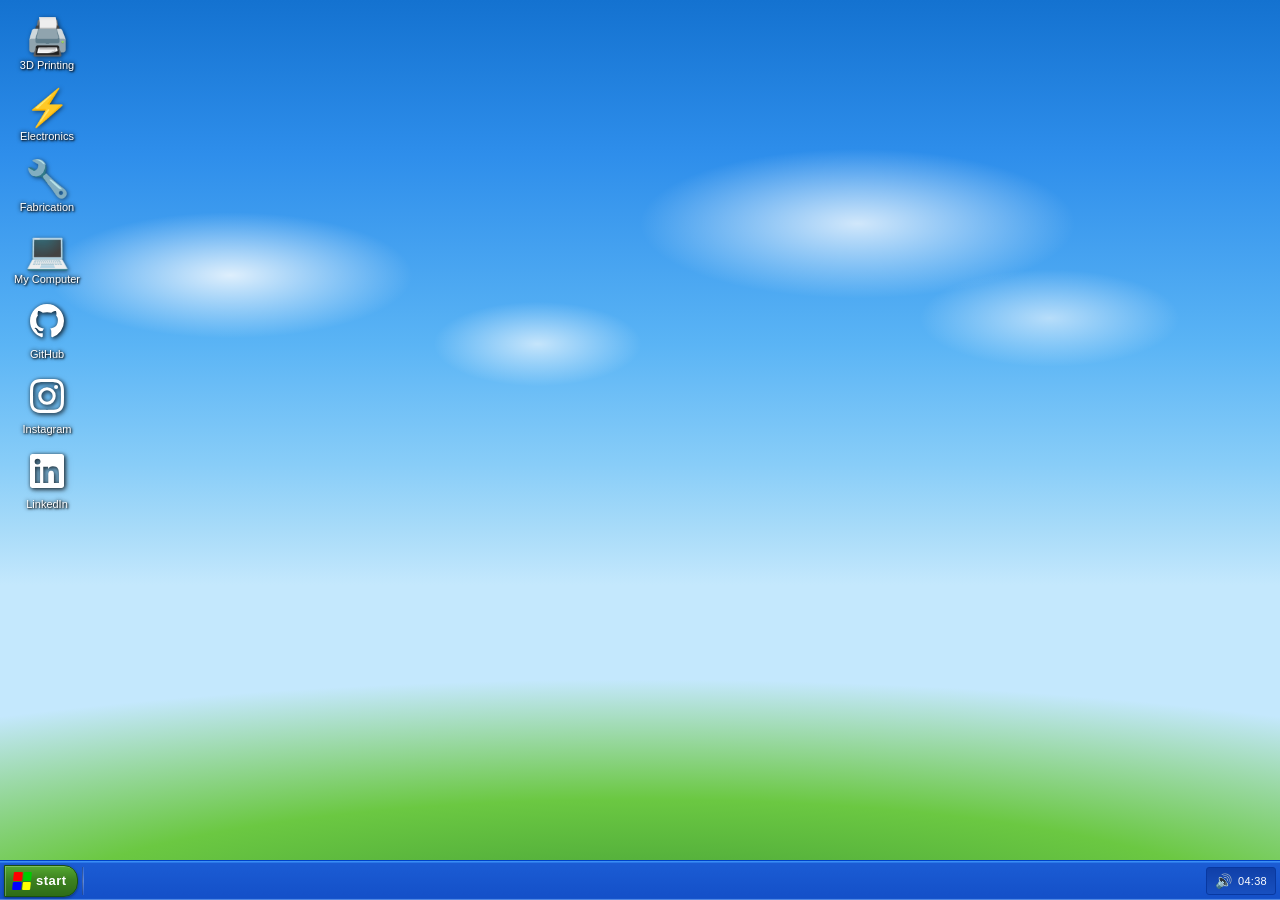
==== index.html @ 9f6838d5 "first commit" ====
<!DOCTYPE html>
<html lang="en">
<head>
  <meta charset="UTF-8">
  <meta name="viewport" content="width=device-width, initial-scale=1.0, viewport-fit=cover">
  <title>MuhCodes Workshop</title>
  <link rel="stylesheet" href="style.css">
</head>
<body>

  <!-- ─── Desktop ──────────────────────────────────── -->
  <div id="desktop" role="main">
    <div id="desktop-icons" role="list" aria-label="Desktop icons"></div>
    <div id="windows-container" aria-live="polite"></div>
  </div>

  <!-- ─── Taskbar ───────────────────────────────────── -->
  <div id="taskbar" role="navigation" aria-label="Taskbar">
    <button id="start-btn" aria-haspopup="true" aria-expanded="false" aria-controls="start-menu">
      <span class="win-flag" aria-hidden="true">
        <span class="flag-tl"></span><span class="flag-tr"></span>
        <span class="flag-bl"></span><span class="flag-br"></span>
      </span>
      <span class="start-label">start</span>
    </button>

    <div id="taskbar-divider" aria-hidden="true"></div>
    <div id="taskbar-windows" role="list" aria-label="Open windows"></div>

    <div id="system-tray" aria-label="System tray">
      <span class="tray-icon" title="Volume" aria-hidden="true">🔊</span>
      <span id="clock" role="timer" aria-label="Current time"></span>
    </div>
  </div>

  <!-- ─── Start Menu ────────────────────────────────── -->
  <div id="start-menu" role="dialog" aria-label="Start Menu" hidden>
    <div id="start-menu-header">
      <div class="user-avatar" aria-hidden="true">🧑‍💻</div>
      <span id="start-menu-username">MuhCodes</span>
    </div>
    <div id="start-menu-body">
      <div id="start-menu-left" role="list"></div>
      <div id="start-menu-separator" aria-hidden="true"></div>
      <div id="start-menu-right" role="list"></div>
    </div>
    <div id="start-menu-footer">
      <button class="footer-btn" onclick="doShutDown()">
        <span aria-hidden="true">🔴</span> Shut Down
      </button>
    </div>
  </div>

  <!-- ─── Shut-down overlay (easter egg) ───────────── -->
  <div id="shutdown-overlay" hidden aria-modal="true" role="dialog">
    <div id="shutdown-dialog">
      <div id="shutdown-logo" aria-hidden="true">
        <span class="sd-flag">
          <span class="flag-tl"></span><span class="flag-tr"></span>
          <span class="flag-bl"></span><span class="flag-br"></span>
        </span>
        <span>Windows <em>XP</em></span>
      </div>
      <p>It is now safe to close your browser.</p>
      <button onclick="document.getElementById('shutdown-overlay').hidden=true">
        Wait — actually keep it open
      </button>
    </div>
  </div>

  <script src="content.js"></script>
  <script src="app.js"></script>
</body>
</html>
---- style.css ----
/* ════════════════════════════════════════════════════
   MuhCodes Workshop — Windows XP Luna Theme
   ════════════════════════════════════════════════════ */

/* ── Variables ──────────────────────────────────── */
:root {
  --title-h: 28px;
  --taskbar-h: 40px;
  --xp-blue-hi:   #4EA6FD;
  --xp-blue-mid:  #1A5FD4;
  --xp-blue-lo:   #0E40B0;
  --xp-title-lo:  #0831D9;
  --xp-border:    #0831D9;
  --xp-inactive:  #7A96DF;
  --xp-panel:     #ECE9D8;
  --xp-panel-dk:  #D4D0C8;
  --win-shadow:   4px 4px 12px rgba(0,0,0,.55);
  --start-green:  #3D8220;
  --start-hi:     #54A830;
  --font:         'Tahoma', 'Segoe UI', Arial, sans-serif;
}

/* ── Reset ──────────────────────────────────────── */
*, *::before, *::after { box-sizing: border-box; margin: 0; padding: 0; }
[hidden] { display: none !important; }

html, body {
  width: 100%; height: 100%;
  overflow: hidden;
  font-family: var(--font);
  font-size: 12px;
  color: #000;
  user-select: none;
}

/* ══════════════════════════════════════════════════
   DESKTOP — Bliss wallpaper approximation
   ══════════════════════════════════════════════════ */
#desktop {
  position: fixed;
  inset: 0 0 var(--taskbar-h) 0;
  overflow: hidden;
  background:
    /* clouds */
    radial-gradient(ellipse 260px 90px  at 18% 32%, rgba(255,255,255,.82) 0%, transparent 70%),
    radial-gradient(ellipse 320px 110px at 67% 26%, rgba(255,255,255,.76) 0%, transparent 68%),
    radial-gradient(ellipse 160px 65px  at 42% 40%, rgba(255,255,255,.65) 0%, transparent 65%),
    radial-gradient(ellipse 200px 75px  at 82% 37%, rgba(255,255,255,.58) 0%, transparent 65%),
    /* green hills */
    radial-gradient(ellipse 190% 58% at 50% 108%,
      #3a9428 0%, #56b23c 14%, #6bc842 26%, rgba(100,190,55,0) 50%),
    /* sky */
    linear-gradient(180deg,
      #1472D0 0%, #2E8EEB 18%, #5AB4F5 40%,
      #88CDF8 54%, #AADCF9 62%, #C4E8FD 68%);
}

/* ── Desktop Icons ──────────────────────────────── */
#desktop-icons {
  display: flex;
  flex-direction: column;
  flex-wrap: wrap;
  align-content: flex-start;
  height: 100%;
  padding: 12px 8px;
  gap: 6px;
  pointer-events: none; /* let clicks fall through to desktop bg */
}

.desktop-icon {
  display: flex;
  flex-direction: column;
  align-items: center;
  width: 78px;
  padding: 6px 4px 4px;
  border-radius: 4px;
  cursor: pointer;
  pointer-events: all;
  gap: 4px;
  border: 1px solid transparent;
  outline: none;
}

.desktop-icon:focus { border-color: rgba(255,255,255,.5); }

.desktop-icon.selected {
  background: rgba(10, 60, 180, .45);
  border-color: rgba(180, 210, 255, .7);
}

.icon-image {
  font-size: 36px;
  line-height: 1;
  filter: drop-shadow(1px 1px 2px rgba(0,0,0,.55));
}

/* SVG icons (social) */
.icon-image svg {
  width: 36px; height: 36px;
  filter: drop-shadow(1px 1px 2px rgba(0,0,0,.55));
}

.icon-label {
  font-size: 11px;
  color: #fff;
  text-shadow: 1px 1px 2px #000, 0 0 4px #000;
  text-align: center;
  word-break: break-word;
  line-height: 1.2;
  max-width: 72px;
}

/* ══════════════════════════════════════════════════
   TASKBAR
   ══════════════════════════════════════════════════ */
#taskbar {
  position: fixed;
  bottom: 0; left: 0; right: 0;
  height: var(--taskbar-h);
  display: flex;
  align-items: center;
  gap: 4px;
  padding: 0 4px;
  background: linear-gradient(180deg,
    #4095F8 0%, #3183F0 3%, #1B5CD4 6%,
    #1450C8 94%, #1758D0 97%, #2068DC 100%);
  border-top: 1px solid #0043C8;
  box-shadow: 0 -1px 0 rgba(255,255,255,.25) inset;
  z-index: 9000;
}

/* ── Start Button ───────────────────────────────── */
#start-btn {
  display: flex;
  align-items: center;
  gap: 5px;
  height: 32px;
  padding: 0 10px 0 8px;
  background: linear-gradient(180deg, var(--start-hi) 0%, var(--start-green) 45%, #2e6c18 100%);
  border: 1px solid #1a5010;
  border-radius: 0 14px 14px 0;
  color: #fff;
  font-family: var(--font);
  font-size: 13px;
  font-weight: bold;
  cursor: pointer;
  box-shadow: 1px 1px 0 rgba(255,255,255,.25) inset, 0 1px 3px rgba(0,0,0,.4);
  flex-shrink: 0;
}

#start-btn:hover { background: linear-gradient(180deg, #68C038 0%, #4A9E28 45%, #3a7e1e 100%); }
#start-btn:active { background: linear-gradient(180deg, #3a7e1e 0%, #2a6010 100%); }

/* XP windows logo (4-colour flag) */
.win-flag, .sd-flag {
  display: inline-grid;
  grid-template-columns: 1fr 1fr;
  gap: 1px;
  width: 18px; height: 18px;
  transform: skewX(-6deg);
}
.win-flag span, .sd-flag span { border-radius: 1px; }
.flag-tl { background: #F00; }
.flag-tr { background: #0C0; }
.flag-bl { background: #00F; }
.flag-br { background: #FF0; }
.sd-flag { width: 28px; height: 28px; }

.start-label { text-transform: lowercase; letter-spacing: 0.5px; }

/* ── Taskbar divider ────────────────────────────── */
#taskbar-divider {
  width: 2px; height: 28px;
  background: linear-gradient(180deg, rgba(255,255,255,.1), rgba(255,255,255,.3), rgba(255,255,255,.1));
  border-left: 1px solid rgba(0,0,0,.25);
  flex-shrink: 0;
}

/* ── Open-window buttons ────────────────────────── */
#taskbar-windows {
  flex: 1;
  display: flex;
  align-items: center;
  gap: 3px;
  overflow: hidden;
  min-width: 0;
}

.taskbar-win-btn {
  display: flex;
  align-items: center;
  gap: 5px;
  height: 28px;
  max-width: 160px;
  min-width: 60px;
  padding: 0 6px;
  background: linear-gradient(180deg, #3570C8 0%, #1848A8 100%);
  border: 1px solid #0838A0;
  border-bottom-color: #082888;
  border-radius: 3px;
  color: #fff;
  font-family: var(--font);
  font-size: 11px;
  cursor: pointer;
  white-space: nowrap;
  overflow: hidden;
  text-overflow: ellipsis;
  box-shadow: 1px 0 0 rgba(255,255,255,.15) inset;
  flex-shrink: 0;
}

.taskbar-win-btn .tw-icon { font-size: 14px; flex-shrink: 0; }
.taskbar-win-btn .tw-label { overflow: hidden; text-overflow: ellipsis; }

.taskbar-win-btn:hover { background: linear-gradient(180deg, #4888E0 0%, #2460C0 100%); }

.taskbar-win-btn.active {
  background: linear-gradient(180deg, #1040A0 0%, #1850B8 100%);
  border-style: inset;
  box-shadow: 0 0 0 1px rgba(0,0,0,.3) inset;
}

/* ── System Tray / Clock ────────────────────────── */
#system-tray {
  display: flex;
  align-items: center;
  gap: 6px;
  height: 28px;
  padding: 0 8px;
  background: linear-gradient(180deg, #1040A8 0%, #1850C0 100%);
  border: 1px solid #0838A0;
  border-radius: 3px;
  color: #fff;
  font-size: 11px;
  flex-shrink: 0;
}

.tray-icon { font-size: 14px; cursor: default; }
#clock { font-size: 11px; letter-spacing: 0.3px; white-space: nowrap; }

/* ══════════════════════════════════════════════════
   START MENU
   ══════════════════════════════════════════════════ */
#start-menu {
  position: fixed;
  bottom: var(--taskbar-h);
  left: 0;
  width: 380px;
  background: #fff;
  border: 2px solid var(--xp-blue-lo);
  border-radius: 8px 8px 0 0;
  box-shadow: 3px 0 8px rgba(0,0,0,.5);
  z-index: 9500;
  overflow: hidden;
}

#start-menu-header {
  display: flex;
  align-items: center;
  gap: 10px;
  padding: 8px 12px;
  background: linear-gradient(180deg, #1462D4, #1050B8);
  color: #fff;
}

.user-avatar { font-size: 32px; }
#start-menu-username { font-size: 14px; font-weight: bold; }

#start-menu-body {
  display: flex;
  height: 280px;
}

#start-menu-left {
  flex: 1;
  padding: 8px 4px;
  border-right: 1px solid #ccc;
  overflow-y: auto;
}

#start-menu-right {
  width: 145px;
  padding: 8px 4px;
  background: #EEF3FB;
  overflow-y: auto;
}

.start-section-title {
  font-size: 10px;
  color: #666;
  text-transform: uppercase;
  letter-spacing: 1px;
  padding: 4px 10px 2px;
}

.start-item {
  display: flex;
  align-items: center;
  gap: 8px;
  padding: 5px 10px;
  border-radius: 3px;
  cursor: pointer;
  font-size: 12px;
}

.start-item:hover { background: #316AC5; color: #fff; }

.start-item-icon { font-size: 20px; flex-shrink: 0; }

.start-separator {
  height: 1px;
  background: #ccc;
  margin: 4px 8px;
}

#start-menu-footer {
  display: flex;
  justify-content: flex-end;
  padding: 6px 10px;
  background: var(--xp-panel-dk);
  border-top: 1px solid #aaa;
}

.footer-btn {
  display: flex;
  align-items: center;
  gap: 5px;
  padding: 4px 12px;
  background: linear-gradient(180deg, #f4f4f0, #d8d4cc);
  border: 1px solid #888;
  border-radius: 3px;
  font-family: var(--font);
  font-size: 12px;
  cursor: pointer;
}
.footer-btn:hover { background: linear-gradient(180deg, #fff, #e4e0d8); }

/* ══════════════════════════════════════════════════
   WINDOWS
   ══════════════════════════════════════════════════ */
.window {
  position: absolute;
  display: flex;
  flex-direction: column;
  min-width: 280px;
  min-height: 200px;
  background: var(--xp-panel);
  border: 3px solid var(--xp-blue-lo);
  border-radius: 8px 8px 4px 4px;
  box-shadow: var(--win-shadow);
  overflow: hidden;
}

/* ── Title Bar ──────────────────────────────────── */
.window-titlebar {
  display: flex;
  align-items: center;
  justify-content: space-between;
  height: var(--title-h);
  padding: 0 3px 0 6px;
  background: linear-gradient(180deg,
    #2E93F8 0%, #1668D4 4%, #1050D2 50%,
    #0E48CC 90%, #1460D8 95%, #2070E0 100%);
  border-radius: 5px 5px 0 0;
  cursor: default;
  flex-shrink: 0;
}

.window:not(.window-active) .window-titlebar {
  background: linear-gradient(180deg, #8EA8D8 0%, #6888C0 50%, #5878B4 100%);
}

.window-title-left {
  display: flex;
  align-items: center;
  gap: 6px;
  overflow: hidden;
  flex: 1;
}

.window-icon { font-size: 14px; flex-shrink: 0; }

.window-title-text {
  color: #fff;
  font-size: 12px;
  font-weight: bold;
  white-space: nowrap;
  overflow: hidden;
  text-overflow: ellipsis;
  text-shadow: 1px 1px 2px rgba(0,0,0,.5);
}

/* ── Window Control Buttons ─────────────────────── */
.window-controls {
  display: flex;
  gap: 2px;
  align-items: center;
  flex-shrink: 0;
}

.win-btn {
  width: 22px; height: 21px;
  background: linear-gradient(180deg, #58A0FC, #2060D8);
  border: 1px solid #0838A8;
  border-radius: 3px;
  color: #fff;
  font-size: 11px;
  font-weight: bold;
  font-family: var(--font);
  cursor: pointer;
  display: flex;
  align-items: center;
  justify-content: center;
  line-height: 1;
  padding: 0;
  box-shadow: 0 1px 0 rgba(255,255,255,.3) inset;
}

.win-btn:hover  { background: linear-gradient(180deg, #80C0FF, #3878F0); }
.win-btn:active { background: linear-gradient(180deg, #2060D8, #1040B0); transform: scale(.95); }

.btn-close:hover { background: linear-gradient(180deg, #FF6060, #CC1010); }

/* ── Menu Bar / Toolbar ─────────────────────────── */
.window-menubar {
  display: flex;
  align-items: center;
  gap: 0;
  padding: 2px 4px;
  background: var(--xp-panel);
  border-bottom: 1px solid #b8b4ac;
  flex-shrink: 0;
  font-size: 11px;
}

.menu-btn {
  padding: 1px 6px;
  border: 1px solid transparent;
  border-radius: 2px;
  cursor: pointer;
  background: none;
  font-family: var(--font);
  font-size: 11px;
}

.menu-btn:hover { background: #316AC5; color: #fff; border-color: #1B48A0; }

/* ── Address Bar ────────────────────────────────── */
.window-addressbar {
  display: flex;
  align-items: center;
  gap: 4px;
  padding: 3px 6px;
  background: var(--xp-panel);
  border-bottom: 1px solid #b8b4ac;
  flex-shrink: 0;
  font-size: 11px;
}

.addr-label { color: #555; flex-shrink: 0; }

.addr-input {
  flex: 1;
  height: 20px;
  padding: 1px 4px;
  border: 2px inset #ccc;
  background: #fff;
  font-family: var(--font);
  font-size: 11px;
  color: #333;
  outline: none;
}

/* ── Window Content ─────────────────────────────── */
.window-content {
  flex: 1;
  overflow: auto;
  background: #fff;
}

/* Folder explorer layout */
.folder-view {
  padding: 8px;
  display: flex;
  flex-direction: column;
  gap: 2px;
}

.folder-empty {
  padding: 32px;
  text-align: center;
  color: #888;
  font-style: italic;
}

/* Post list item */
.post-item {
  display: flex;
  align-items: center;
  gap: 10px;
  padding: 6px 8px;
  border-radius: 2px;
  cursor: pointer;
  border: 1px solid transparent;
}

.post-item:hover { background: #EEF3FB; border-color: #316AC5; }
.post-item:active { background: #D8E8F8; }

.post-item-icon { font-size: 24px; flex-shrink: 0; }

.post-item-title { font-size: 12px; font-weight: bold; color: #000; }
.post-item-meta  { font-size: 11px; color: #555; margin-top: 1px; }
.post-item-excerpt { font-size: 11px; color: #777; margin-top: 1px; }

/* Post content */
.post-content {
  padding: 20px 24px;
  max-width: 680px;
  line-height: 1.6;
  user-select: text;
}

.post-content h2 { font-size: 18px; margin-bottom: 4px; color: #1a1a6e; }
.post-content h3 { font-size: 14px; margin: 16px 0 6px; color: #333; border-bottom: 1px solid #ddd; padding-bottom: 2px; }
.post-content p  { margin-bottom: 10px; font-size: 12px; }
.post-content ul { margin: 0 0 10px 20px; }
.post-content li { font-size: 12px; margin-bottom: 4px; }
.post-content a  { color: #0060C0; }
.post-content a:hover { color: #003090; }

.post-content pre {
  background: #1e1e1e;
  color: #d4d4d4;
  padding: 12px 14px;
  border-radius: 4px;
  overflow-x: auto;
  margin: 10px 0;
  font-size: 11px;
  line-height: 1.5;
  user-select: text;
}

.post-content code {
  font-family: 'Courier New', Courier, monospace;
}

.post-meta {
  font-size: 11px !important;
  color: #888 !important;
  margin-bottom: 14px !important;
}

/* About window */
.about-content {
  padding: 24px;
  user-select: text;
}
.about-content .about-logo { font-size: 48px; margin-bottom: 12px; }
.about-content h2 { font-size: 20px; margin-bottom: 4px; color: #1a1a6e; }
.about-content p  { font-size: 12px; margin-bottom: 8px; line-height: 1.5; }
.about-content hr { border: none; border-top: 1px solid #ddd; margin: 12px 0; }
.about-content a  { color: #0060C0; }
.about-links { display: flex; flex-wrap: wrap; gap: 8px; margin-top: 8px; }
.about-link-btn {
  display: inline-flex;
  align-items: center;
  gap: 5px;
  padding: 4px 12px;
  background: #EEF3FB;
  border: 1px solid #316AC5;
  border-radius: 3px;
  color: #0060C0;
  text-decoration: none;
  font-size: 11px;
  font-family: var(--font);
}
.about-link-btn:hover { background: #316AC5; color: #fff; }

/* Status bar at bottom of folder windows */
.window-statusbar {
  padding: 2px 8px;
  background: var(--xp-panel);
  border-top: 1px solid #b8b4ac;
  font-size: 11px;
  color: #555;
  flex-shrink: 0;
}

/* ── Scrollbar styling (Webkit) ─────────────────── */
.window-content::-webkit-scrollbar { width: 16px; }
.window-content::-webkit-scrollbar-track { background: var(--xp-panel); }
.window-content::-webkit-scrollbar-thumb {
  background: linear-gradient(90deg, #b0b0a8, #d8d4cc);
  border: 1px solid #888;
}
.window-content::-webkit-scrollbar-thumb:hover {
  background: linear-gradient(90deg, #9090a0, #c4c0b8);
}
.window-content::-webkit-scrollbar-button {
  background: var(--xp-panel-dk);
  border: 1px solid #888;
  display: block;
  height: 16px;
}

/* ══════════════════════════════════════════════════
   SHUT-DOWN OVERLAY
   ══════════════════════════════════════════════════ */
#shutdown-overlay {
  position: fixed;
  inset: 0;
  background: #000;
  display: flex;
  align-items: center;
  justify-content: center;
  z-index: 99999;
}

#shutdown-dialog {
  color: #fff;
  text-align: center;
  display: flex;
  flex-direction: column;
  align-items: center;
  gap: 20px;
}

#shutdown-logo {
  display: flex;
  flex-direction: column;
  align-items: center;
  gap: 10px;
  font-size: 24px;
}

#shutdown-logo em { font-style: normal; font-size: 28px; color: #4CA8FF; }

#shutdown-dialog p { font-size: 14px; color: #ccc; }

#shutdown-dialog button {
  padding: 8px 20px;
  background: #1a4080;
  border: 1px solid #4888D0;
  color: #fff;
  font-family: var(--font);
  font-size: 12px;
  border-radius: 3px;
  cursor: pointer;
}
#shutdown-dialog button:hover { background: #2060B0; }

/* ══════════════════════════════════════════════════
   MOBILE — windows go fullscreen, icons in grid
   ══════════════════════════════════════════════════ */
@media (max-width: 700px) {
  :root { --taskbar-h: 48px; }

  #desktop { overflow-y: auto; overflow-x: hidden; }

  #desktop-icons {
    flex-direction: row;
    flex-wrap: wrap;
    justify-content: flex-start;
    align-content: flex-start;
    height: auto;
    min-height: 100%;
    padding: 16px;
    gap: 12px;
  }

  .desktop-icon { width: 72px; }

  /* Windows go full-screen on mobile */
  .window {
    position: fixed !important;
    left: 0 !important; top: 0 !important;
    width: 100% !important;
    height: calc(100% - var(--taskbar-h)) !important;
    border-radius: 0 !important;
    border-left: none !important;
    border-right: none !important;
    border-top: none !important;
  }

  /* Larger title bar for touch */
  .window-titlebar { height: 36px; padding: 0 4px 0 8px; }
  .win-btn { width: 28px; height: 26px; font-size: 14px; }

  /* Start menu as bottom sheet */
  #start-menu {
    width: 100%;
    border-radius: 12px 12px 0 0;
  }

  #start-menu-body { height: 240px; }

  .taskbar-win-btn { max-width: 120px; }

  .start-label { display: none; }
  #start-btn { padding: 0 10px; }
}

@media (max-width: 400px) {
  .taskbar-win-btn { max-width: 80px; font-size: 10px; }
  #start-menu-right { width: 120px; }
}
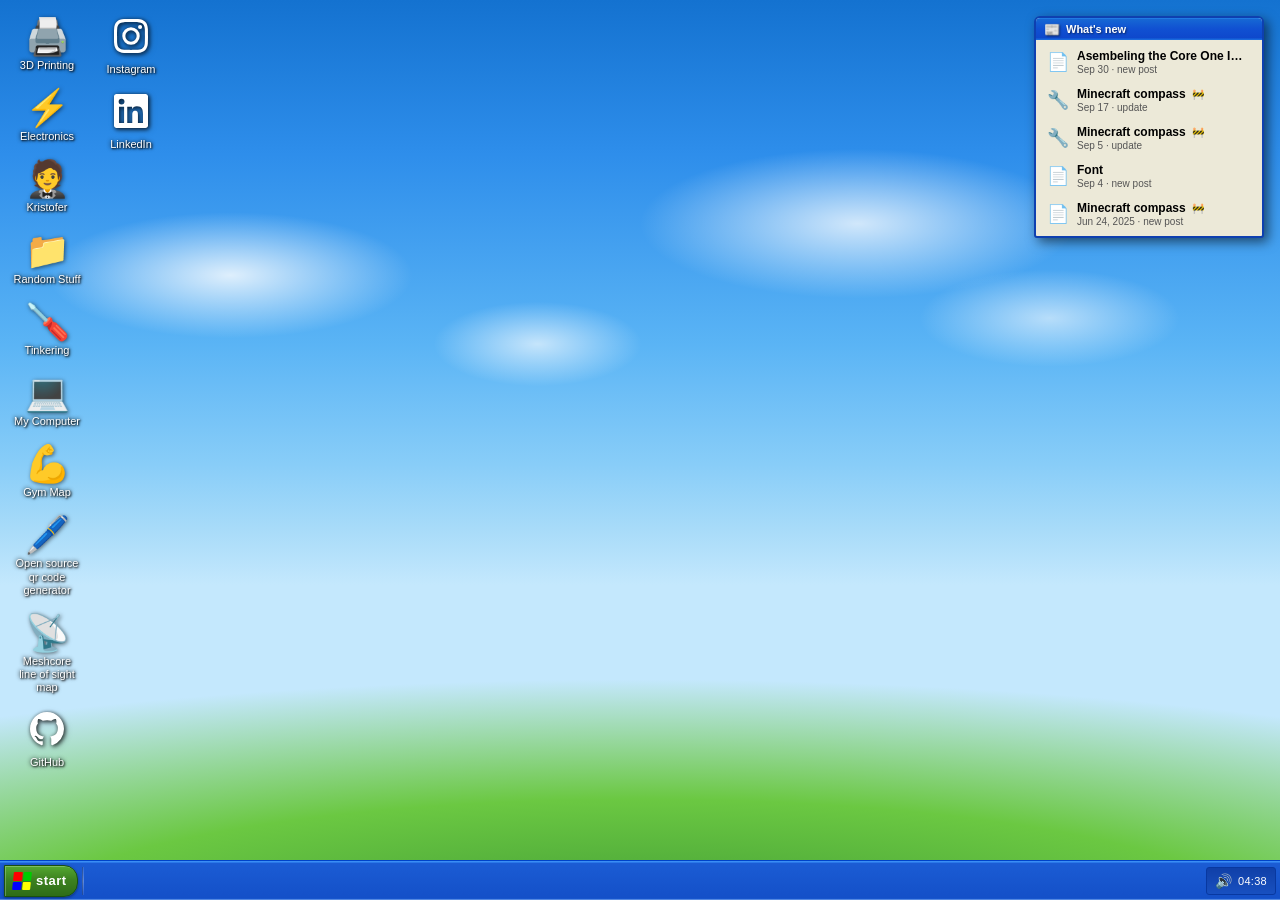
==== commit 65f7167a: "Stop browsers caching stale site files Apache sent no Cache-Control header, so browsers kept the old" ====
--- a/index.html
+++ b/index.html
@@ -68,7 +68,8 @@
     </div>
   </div>
 
-  <script src="content.js"></script>
+  <!-- Cache-buster: content.js changes on every publish, so give it a unique URL each load. -->
+  <script>document.write('<script src="content.js?v=' + Date.now() + '"><\/script>');</script>
   <script src="app.js"></script>
 </body>
 </html>
--- a/style.css
+++ b/style.css
@@ -62,7 +62,7 @@
   flex-wrap: wrap;
   align-content: flex-start;
   height: 100%;
-  padding: 12px 8px;
+  padding: 12px 270px 12px 8px; /* right gutter keeps icons clear of #whats-new */
   gap: 6px;
   pointer-events: none; /* let clicks fall through to desktop bg */
 }
@@ -109,6 +109,80 @@
   line-height: 1.2;
   max-width: 72px;
 }
+
+/* ── "What's new" desktop gadget ───────────────── */
+#whats-new {
+  position: absolute;
+  top: 16px;
+  right: 16px;
+  width: 230px;
+  z-index: 5;                 /* above wallpaper, below windows (z ≥ 100) */
+  pointer-events: auto;
+  background: var(--xp-panel);
+  border: 2px solid var(--xp-blue-lo);
+  border-radius: 6px 6px 3px 3px;
+  box-shadow: var(--win-shadow);
+  font-family: var(--font);
+  font-size: 12px;
+  overflow: hidden;
+}
+
+.gadget-titlebar {
+  display: flex;
+  align-items: center;
+  gap: 6px;
+  height: 22px;
+  padding: 0 8px;
+  background: linear-gradient(180deg,
+    #2E93F8 0%, #1668D4 4%, #1050D2 50%,
+    #0E48CC 90%, #1460D8 95%, #2070E0 100%);
+  color: #fff;
+  font-size: 11px;
+  font-weight: bold;
+  text-shadow: 1px 1px 2px rgba(0,0,0,.5);
+  user-select: none;
+}
+
+.gadget-icon { font-size: 13px; }
+
+.gadget-body {
+  display: flex;
+  flex-direction: column;
+  gap: 2px;
+  padding: 4px;
+  max-height: 260px;
+  overflow-y: auto;
+}
+
+.gadget-item {
+  display: flex;
+  align-items: center;
+  gap: 8px;
+  padding: 4px 6px;
+  border-radius: 2px;
+  border: 1px solid transparent;
+  cursor: pointer;
+  min-width: 0;
+}
+
+.gadget-item:hover  { background: #EEF3FB; border-color: #316AC5; }
+.gadget-item:active { background: #D8E8F8; }
+.gadget-item:focus-visible { outline: 1px dotted #000; outline-offset: -3px; }
+
+.gadget-item-icon { font-size: 18px; flex-shrink: 0; }
+
+.gadget-item-text { min-width: 0; }
+
+.gadget-item-title {
+  font-size: 12px;
+  font-weight: bold;
+  color: #000;
+  white-space: nowrap;
+  overflow: hidden;
+  text-overflow: ellipsis;
+}
+
+.gadget-item-meta { font-size: 10px; color: #555; margin-top: 1px; }
 
 /* ══════════════════════════════════════════════════
    TASKBAR
@@ -528,6 +602,30 @@
 .post-content li { font-size: 12px; margin-bottom: 4px; }
 .post-content a  { color: #0060C0; }
 .post-content a:hover { color: #003090; }
+.post-content img { max-width: 100%; height: auto; display: block; margin: 10px 0; }
+
+/* Post layout: content fills the window, status bar pinned to the bottom */
+.post-wrap { display: flex; flex-direction: column; min-height: 100%; }
+.post-wrap .post-content { flex: 1; }
+.post-statusbar {
+  position: sticky;
+  bottom: 0;
+  display: flex;
+  justify-content: space-between;
+  align-items: center;
+  gap: 8px;
+}
+.copy-link-btn {
+  padding: 1px 8px;
+  border: 1px solid #7a7a7a;
+  border-radius: 3px;
+  background: linear-gradient(#fff, #ece9d8);
+  font-family: var(--font);
+  font-size: 11px;
+  cursor: pointer;
+}
+.copy-link-btn:hover { border-color: #316AC5; background: linear-gradient(#fff, #dbe9ff); }
+.copy-link-btn:disabled { color: #2a7a2a; cursor: default; }
 
 .post-content pre {
   background: #1e1e1e;
@@ -550,6 +648,55 @@
   color: #888 !important;
   margin-bottom: 14px !important;
 }
+
+.post-content hr { border: 0; border-top: 1px solid #ccc; margin: 14px 0; }
+.post-content ol { margin: 0 0 10px 20px; }
+
+/* Work-in-progress badge */
+.post-wip-badge {
+  display: inline-block;
+  font-size: 11px;
+  font-weight: bold;
+  color: #5a4a00;
+  background: #fff3b0;
+  border: 1px solid #c9a400;
+  border-radius: 3px;
+  padding: 1px 8px;
+  margin-bottom: 10px;
+}
+.post-item-wip { font-size: 10px; margin-left: 6px; }
+
+/* Progress updates: dated entries appended below the main post */
+.post-updates {
+  margin-top: 24px;
+  border-top: 1px solid #7f9db9;
+  padding-top: 6px;
+}
+.post-updates::before {
+  content: 'Progress updates';
+  display: block;
+  font-size: 11px;
+  font-weight: bold;
+  letter-spacing: .06em;
+  text-transform: uppercase;
+  color: #1a1a6e;
+}
+.post-update {
+  border-top: 2px dashed #b9b9b9;
+  margin-top: 14px;
+  padding-top: 10px;
+}
+.post-update-head {
+  display: flex;
+  flex-wrap: wrap;
+  align-items: baseline;
+  gap: 8px;
+  font-size: 11px;
+  color: #555;
+  margin-bottom: 8px;
+}
+.post-update-label { font-weight: bold; }
+.post-update-head time { color: #888; }
 
 /* About window */
 .about-content {
@@ -577,6 +724,95 @@
 }
 .about-link-btn:hover { background: #316AC5; color: #fff; }
 
+/* ── CV / Résumé window ─────────────────────────── */
+.cv-content {
+  padding: 20px 24px;
+  user-select: text;
+  font-size: 12px;
+  line-height: 1.5;
+}
+
+.cv-header {
+  border-bottom: 2px solid #1a1a6e;
+  padding-bottom: 12px;
+  margin-bottom: 16px;
+}
+
+.cv-name {
+  font-size: 22px;
+  font-weight: bold;
+  color: #1a1a6e;
+  margin-bottom: 6px;
+}
+
+.cv-meta {
+  display: flex;
+  flex-wrap: wrap;
+  gap: 14px;
+  color: #555;
+  font-size: 11px;
+}
+
+.cv-meta a { color: #0060C0; }
+
+.cv-section { margin-bottom: 18px; }
+
+.cv-section-title {
+  font-size: 11px;
+  font-weight: bold;
+  text-transform: uppercase;
+  letter-spacing: 1px;
+  color: #1a1a6e;
+  border-bottom: 1px solid #ddd;
+  padding-bottom: 3px;
+  margin-bottom: 10px;
+}
+
+.cv-skills { display: flex; flex-wrap: wrap; gap: 6px; }
+
+.cv-skill {
+  padding: 2px 10px;
+  background: #EEF3FB;
+  border: 1px solid #316AC5;
+  border-radius: 10px;
+  font-size: 11px;
+  color: #1a1a6e;
+}
+
+.cv-job {
+  margin-bottom: 14px;
+  padding-left: 0;
+}
+
+.cv-company {
+  display: flex;
+  justify-content: space-between;
+  align-items: baseline;
+  margin-bottom: 4px;
+}
+
+.cv-company-name {
+  font-weight: bold;
+  font-size: 13px;
+  color: #111;
+}
+
+.cv-duration {
+  font-size: 10px;
+  color: #888;
+  white-space: nowrap;
+}
+
+.cv-role {
+  padding: 3px 0 3px 14px;
+  border-left: 2px solid #ddd;
+  margin-bottom: 4px;
+}
+
+.cv-role-title  { font-weight: bold; font-size: 12px; }
+.cv-role-period { color: #666; font-size: 11px; }
+.cv-role-notes  { color: #555; font-size: 11px; margin-top: 3px; font-style: italic; }
+
 /* Status bar at bottom of folder windows */
 .window-statusbar {
   padding: 2px 8px;
@@ -586,6 +822,35 @@
   color: #555;
   flex-shrink: 0;
 }
+
+/* ── Resize handles (desktop only) ─────────────── */
+.resize-handle { position: absolute; z-index: 2; }
+.rh-n  { top: 0;    left: 10px; right: 10px;  height: 5px; cursor: n-resize; }
+.rh-s  { bottom: 0; left: 10px; right: 10px;  height: 5px; cursor: s-resize; }
+.rh-e  { right: 0;  top: 10px;  bottom: 10px; width: 5px;  cursor: e-resize; }
+.rh-w  { left: 0;   top: 10px;  bottom: 10px; width: 5px;  cursor: w-resize; }
+.rh-ne { top: 0;    right: 0;  width: 10px; height: 10px; cursor: ne-resize; }
+.rh-nw { top: 0;    left: 0;   width: 10px; height: 10px; cursor: nw-resize; }
+.rh-se { bottom: 0; right: 0;  width: 14px; height: 14px; cursor: se-resize; }
+.rh-sw { bottom: 0; left: 0;   width: 10px; height: 10px; cursor: sw-resize; }
+
+/* XP-style grip in the bottom-right corner */
+.rh-se::after {
+  content: '';
+  position: absolute;
+  right: 2px; bottom: 2px;
+  width: 9px; height: 9px;
+  background:
+    radial-gradient(circle at 1.5px 1.5px, #7a7a72 1px, transparent 1.3px) 0 0 / 3px 3px;
+  clip-path: polygon(100% 0, 100% 100%, 0 100%);
+  pointer-events: none;
+}
+
+.window-maximized .resize-handle { display: none; }
+
+/* Don't let iframes/text eat mouse events mid-resize */
+.window-resizing { user-select: none; }
+.window-resizing .window-content { pointer-events: none; }
 
 /* ── Scrollbar styling (Webkit) ─────────────────── */
 .window-content::-webkit-scrollbar { width: 16px; }
@@ -664,12 +929,20 @@
     justify-content: flex-start;
     align-content: flex-start;
     height: auto;
-    min-height: 100%;
+    min-height: auto;
     padding: 16px;
     gap: 12px;
   }
 
   .desktop-icon { width: 72px; }
+
+  /* Gadget flows below the icon grid on mobile */
+  #whats-new {
+    position: static;
+    width: auto;
+    margin: 0 16px 16px;
+  }
+  .gadget-body { max-height: none; }
 
   /* Windows go full-screen on mobile */
   .window {
@@ -683,6 +956,8 @@
     border-top: none !important;
   }
 
+  .resize-handle { display: none; }
+
   /* Larger title bar for touch */
   .window-titlebar { height: 36px; padding: 0 4px 0 8px; }
   .win-btn { width: 28px; height: 26px; font-size: 14px; }
